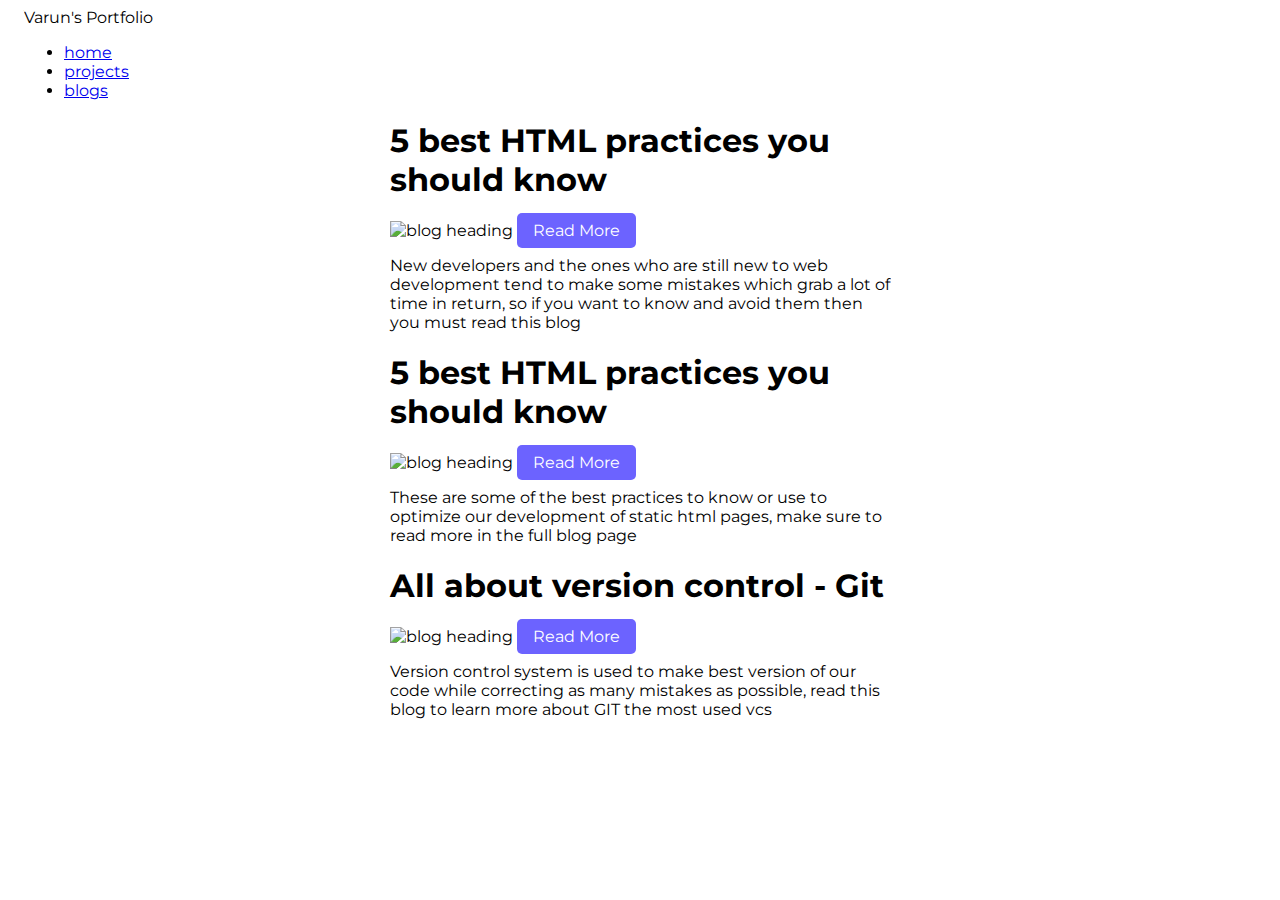
==== blogs.html @ 42ddacec "updated link" ====
<!DOCTYPE html>
<html lang="en">

<head>
    <meta charset="UTF-8">
    <meta http-equiv="X-UA-Compatible" content="IE=edge">
    <meta name="viewport" content="width=device-width, initial-scale=1.0">
    <title>Portfolio | Blogs</title>
    <link rel="stylesheet" href="/styles.css">
</head>

<body>
    <!-- navigation -->
    <nav class="navigation container">
        <div class="nav-brand ">Varun's Portfolio</div>
        <ul class="list-non-bullet">
            <li class="list-item-inline"><a href="/index.html" class="nav-links">home</a></li>
            <li class="list-item-inline"><a href="/projects.html" class="nav-links">projects</a></li>
            <li class="list-item-inline"><a href="/blogs.html" class="nav-links  link-active">blogs</a></li>
        </ul>
    </nav>

    <section class="section ow blogtwo">
        <div class="container container-center">
            <h1>5 best HTML practices you should know</h1>
            <img src="/images/wkszv5dzd5cxd7mjkl6o.jpg" alt="blog heading" class="adjust">
            <a class="link link-primary blog-link" href="https://dev.to/visualway/5-common-html-mistakes-you-should-avoid-205m" target="_blank">Read More</a>
            <p class="blog-link">
                New developers and the ones who are still new to web development tend to make some mistakes which grab a lot of time in return, so if you want to know and avoid them then you must read this blog
            </p>
        </div>
    </section>

    <section class="section blogone">
        <div class=" container container-center ">
            <h1>5 best HTML practices you should know</h1>
            <img src="/images/na1i9h7q47nsm16wtcd1.png " alt="blog heading " class="adjust ">
            <a class="link link-primary blog-link " href="https://dev.to/aycanogut/front-end-resources-1jk2" target="_blank">Read More</a>
            <p class="blog-link ">
                These are some of the best practices to know or use to optimize our development of static html pages, make sure to read more in the full blog page
            </p>
        </div>
    </section>

    <section class="section ow blogtwo">
        <div class="container container-center ">
            <h1>All about version control - Git</h1>
            <img src="/images/git.jpg " alt="blog heading " class="adjust ">
            <a class="link link-primary blog-link " href="https://dev.to/tarungurang/all-about-version-control-git-4jo9 " target="_blank ">Read More</a>
            <p>
                Version control system is used to make best version of our code while correcting as many mistakes as possible, read this blog to learn more about GIT the most used vcs
            </p>
        </div>
    </section>
</body>

</html>
---- styles.css ----
@import url('https://fonts.googleapis.com/css2?family=Montserrat:wght@300;700&family=Outfit:wght@300&display=swap');
:root {
    --primary-color: #6C63FF;
}

body {
    font-family: 'Montserrat', sans-serif;
}

hr {
    margin: 2rem 0rem;
}


/* containers */

.container {
    padding: 0rem 1rem;
}

.container-center {
    max-width: 500px;
    margin: auto;
}


/* links */

.link-primary {
    text-decoration: none;
    color: white;
    padding: 0.5rem 1rem;
    background-color: var(--primary-color);
    border-radius: 5px;
}

.link-secondary {
    text-decoration: none;
    color: var(--primary-color);
    padding: 0.5rem 1rem;
    border: 1px solid var(--primary-color);
    border-radius: 5px;
}
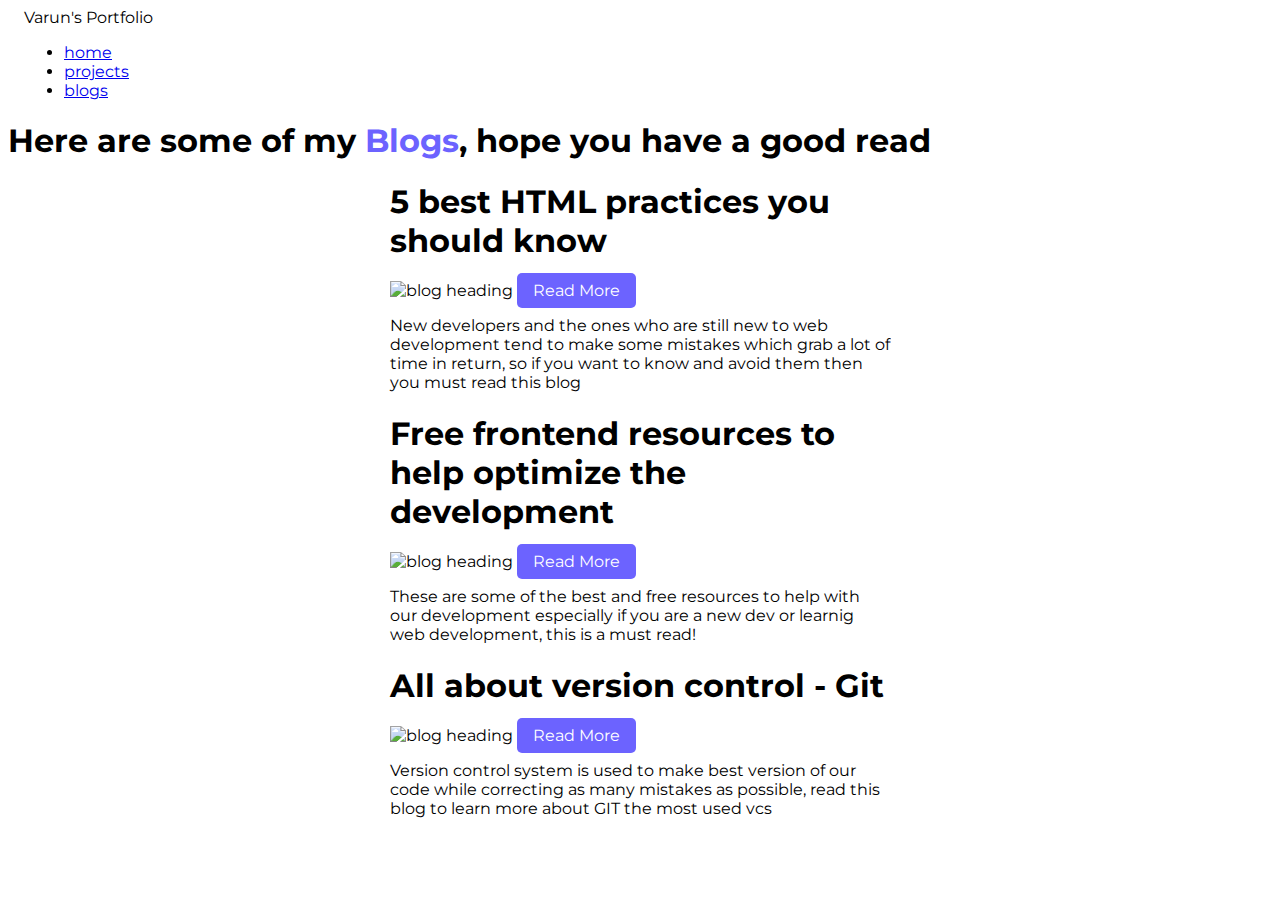
==== commit a8b0b0b7: "corrections in text" ====
--- a/blogs.html
+++ b/blogs.html
@@ -20,6 +20,10 @@
         </ul>
     </nav>
 
+    <header class="hero">
+        <h1 class="hero-heading">Here are some of my <span style="color: var(--primary-color);">Blogs</span>, hope you have a good read</h1>
+    </header>
+
     <section class="section ow blogtwo">
         <div class="container container-center">
             <h1>5 best HTML practices you should know</h1>
@@ -33,11 +37,11 @@
 
     <section class="section blogone">
         <div class=" container container-center ">
-            <h1>5 best HTML practices you should know</h1>
+            <h1>Free frontend resources to help optimize the development</h1>
             <img src="/images/na1i9h7q47nsm16wtcd1.png " alt="blog heading " class="adjust ">
             <a class="link link-primary blog-link " href="https://dev.to/aycanogut/front-end-resources-1jk2" target="_blank">Read More</a>
             <p class="blog-link ">
-                These are some of the best practices to know or use to optimize our development of static html pages, make sure to read more in the full blog page
+                These are some of the best and free resources to help with our development especially if you are a new dev or learnig web development, this is a must read!
             </p>
         </div>
     </section>
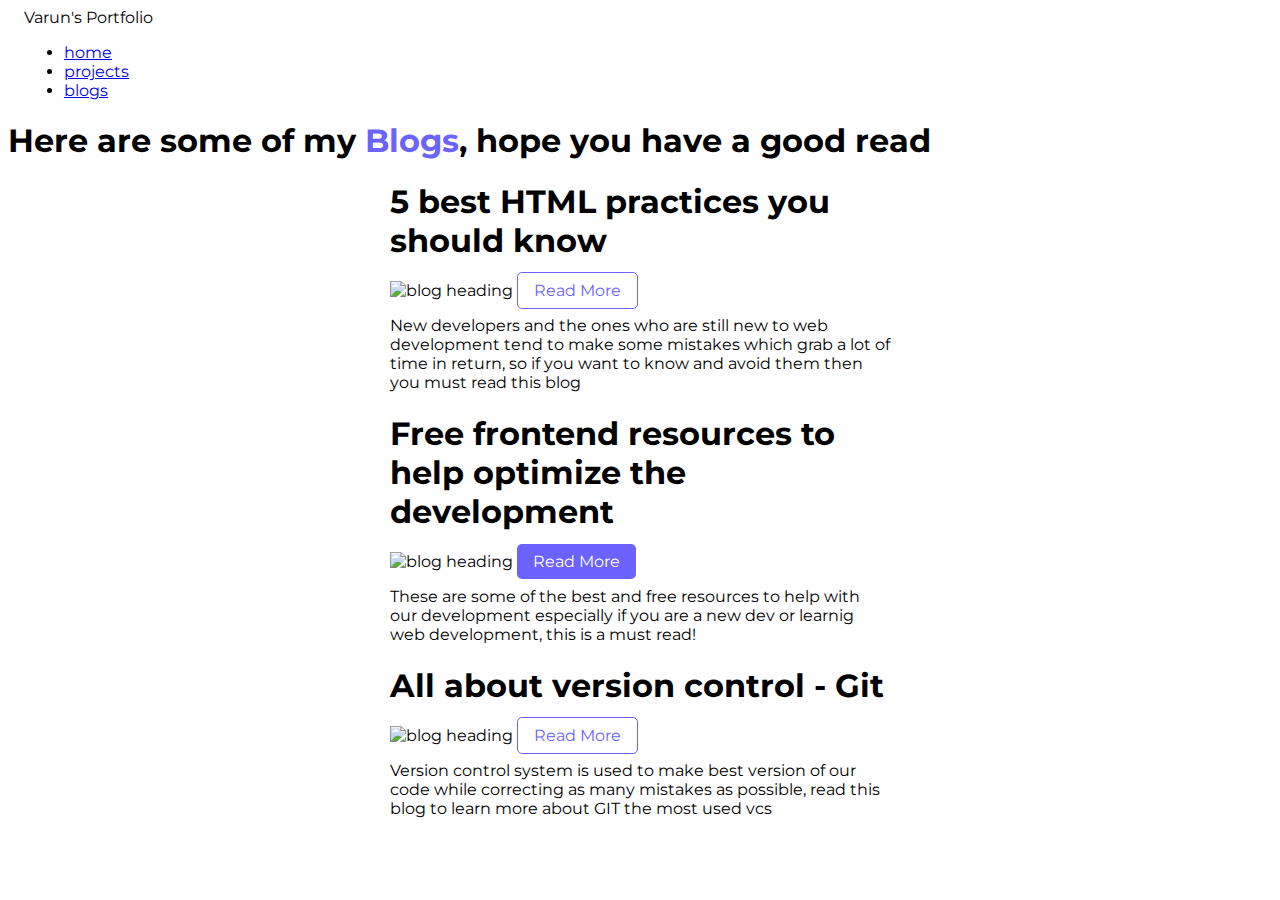
==== commit 1f262bee: "fixed buttons" ====
--- a/blogs.html
+++ b/blogs.html
@@ -28,7 +28,7 @@
         <div class="container container-center">
             <h1>5 best HTML practices you should know</h1>
             <img src="/images/wkszv5dzd5cxd7mjkl6o.jpg" alt="blog heading" class="adjust">
-            <a class="link link-primary blog-link" href="https://dev.to/visualway/5-common-html-mistakes-you-should-avoid-205m" target="_blank">Read More</a>
+            <a class="link link-secondary blog-link" href="https://dev.to/visualway/5-common-html-mistakes-you-should-avoid-205m" target="_blank">Read More</a>
             <p class="blog-link">
                 New developers and the ones who are still new to web development tend to make some mistakes which grab a lot of time in return, so if you want to know and avoid them then you must read this blog
             </p>
@@ -50,7 +50,7 @@
         <div class="container container-center ">
             <h1>All about version control - Git</h1>
             <img src="/images/git.jpg " alt="blog heading " class="adjust ">
-            <a class="link link-primary blog-link " href="https://dev.to/tarungurang/all-about-version-control-git-4jo9 " target="_blank ">Read More</a>
+            <a class="link link-secondary blog-link " href="https://dev.to/tarungurang/all-about-version-control-git-4jo9 " target="_blank ">Read More</a>
             <p>
                 Version control system is used to make best version of our code while correcting as many mistakes as possible, read this blog to learn more about GIT the most used vcs
             </p>
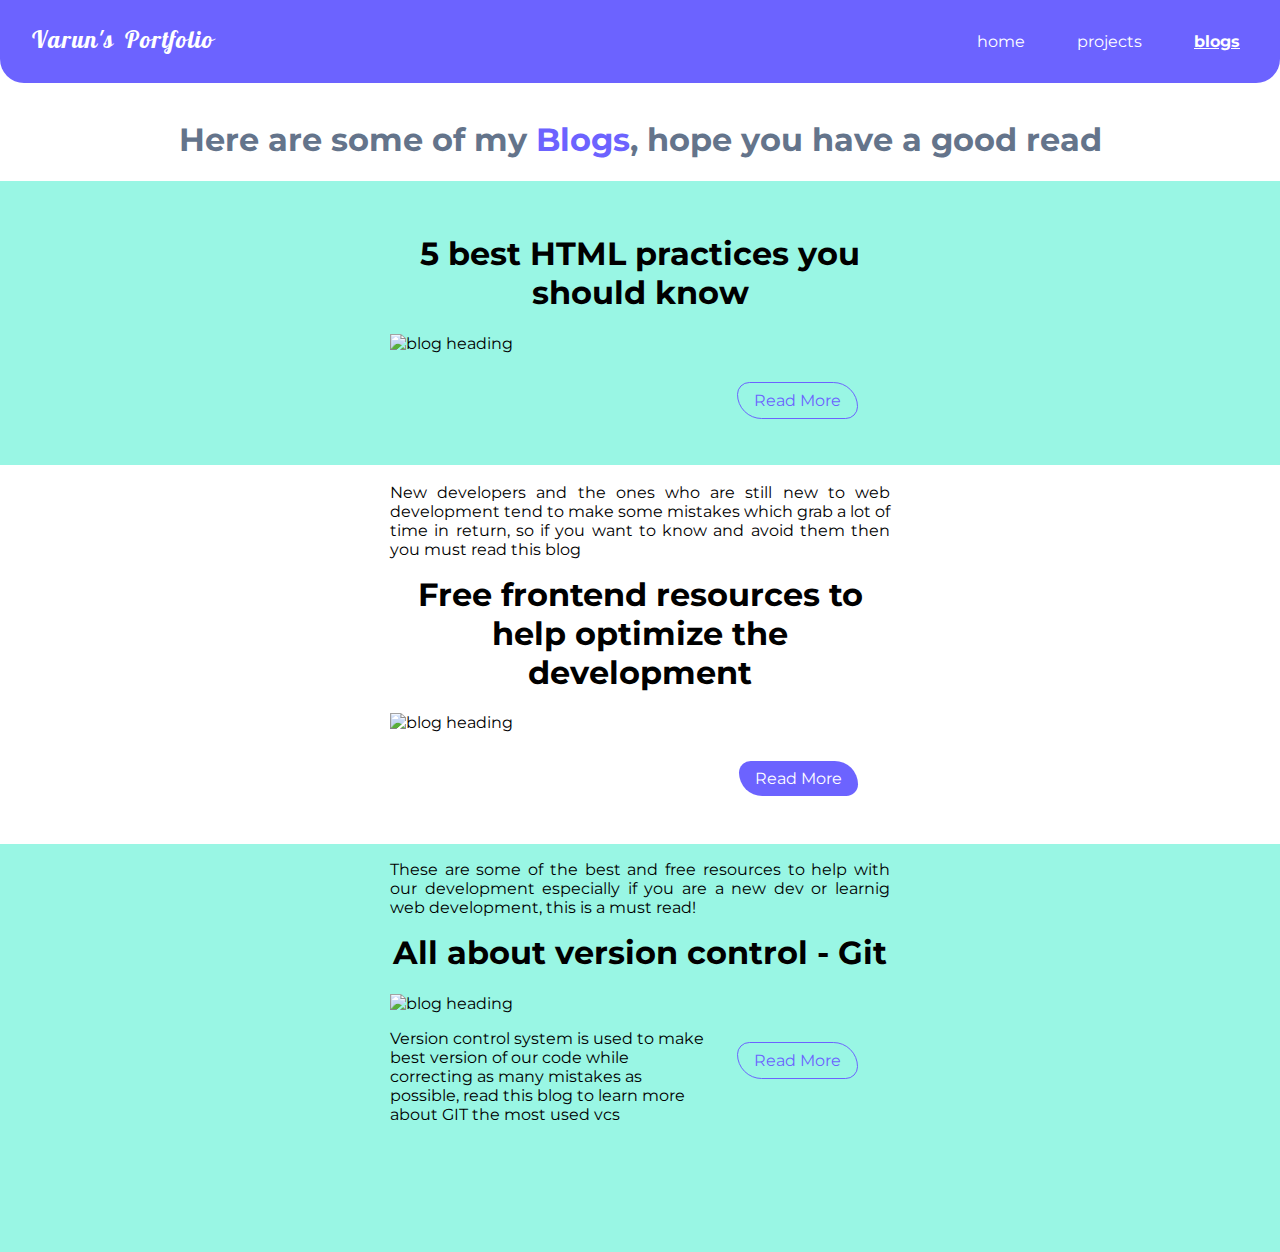
==== commit 79b7dc77: "added stocks and palindrome project and first blog" ====
--- a/blogs.html
+++ b/blogs.html
@@ -50,7 +50,7 @@
         <div class="container container-center ">
             <h1>All about version control - Git</h1>
             <img src="/images/git.jpg " alt="blog heading " class="adjust ">
-            <a class="link link-secondary blog-link " href="https://dev.to/tarungurang/all-about-version-control-git-4jo9 " target="_blank ">Read More</a>
+            <a class="link link-secondary blog-link " href="https://meenank.hashnode.dev/what-is-version-control-system-and-lets-talk-about-git-and-github" target="_blank ">Read More</a>
             <p>
                 Version control system is used to make best version of our code while correcting as many mistakes as possible, read this blog to learn more about GIT the most used vcs
             </p>
--- a/styles.css
+++ b/styles.css
@@ -1,10 +1,15 @@
+@import url('https://fonts.googleapis.com/css2?family=Pushster&display=swap');
 @import url('https://fonts.googleapis.com/css2?family=Montserrat:wght@300;700&family=Outfit:wght@300&display=swap');
 :root {
     --primary-color: #6C63FF;
+    --second-color: #64748b;
+    --off-white: #99f6e4;
+    --golden-yellow: #ffbd00;
 }
 
 body {
     font-family: 'Montserrat', sans-serif;
+    margin: 0%;
 }
 
 hr {
@@ -31,7 +36,7 @@
     color: white;
     padding: 0.5rem 1rem;
     background-color: var(--primary-color);
-    border-radius: 5px;
+    border-radius: 1rem 2rem;
 }
 
 .link-secondary {
@@ -39,5 +44,156 @@
     color: var(--primary-color);
     padding: 0.5rem 1rem;
     border: 1px solid var(--primary-color);
-    border-radius: 5px;
+    border-radius: 1rem 2rem;
+}
+
+
+/* lists */
+
+.list-non-bullet {
+    list-style-type: none;
+}
+
+.list-item-inline {
+    display: inline;
+    padding: 0rem 0.5rem;
+}
+
+
+/* navigation bar */
+
+.navigation {
+    background-color: var(--primary-color);
+    color: white;
+    padding: 1rem 1rem;
+    border-bottom-left-radius: 1.5rem;
+    border-bottom-right-radius: 1.5rem;
+    overflow: hidden;
+}
+
+.navigation ul {
+    text-align: right;
+}
+
+.nav-links {
+    color: white;
+    text-decoration: none;
+    place-items: right;
+    padding: 1rem 1rem;
+    /* border: 1px solid white; */
+}
+
+.nav-brand {
+    float: left;
+    font-family: pushster;
+    font-size: 1.5rem;
+    max-width: 13rem;
+    margin-top: 0.5rem;
+    margin-left: 1rem;
+    letter-spacing: 1px;
+    word-spacing: 0.3rem;
+    color: white;
+    /* border: 1px solid yellow; */
+}
+
+.link-active {
+    font-weight: bold;
+    text-decoration: underline;
+}
+
+
+/* header */
+
+.hero {
+    padding-top: 1rem;
+}
+
+.hero-heading {
+    color: var(--second-color);
+    text-align: center;
+    /* padding-bottom: 1rem; */
+    /* border: 1px solid yellow; */
+}
+
+.hero-img {
+    max-width: 620px;
+    margin: auto;
+    margin-top: 1rem;
+    display: block;
+}
+
+
+/* section */
+
+.section {
+    padding: 2rem 0rem;
+}
+
+.section h1 {
+    text-align: center;
+}
+
+.ow {
+    background-color: var(--off-white);
+}
+
+
+/* footer */
+
+.nodeco {
+    text-decoration: none;
+    color: white;
+    padding: 1rem 1rem;
+}
+
+.footer {
+    /* border: px solid yellow; */
+    background-color: var(--primary-color);
+    padding: 2rem 3rem;
+    text-align: center;
+    color: white;
+    border-top-left-radius: 1.5rem;
+    border-top-right-radius: 1.5rem;
+}
+
+.footer ul {
+    padding-inline-start: 0px;
+}
+
+.footer-heading {
+    font-weight: bold;
+}
+
+
+/*  processing gif*/
+
+.processing {
+    width: 4rem;
+    height: 4rem;
+    padding-top: 1rem;
+    /* border: 1px solid yellow; */
+}
+
+.adjust {
+    max-width: 300px;
+    height: auto;
+    /* float: left; */
+}
+
+.section .blog-link {
+    float: right;
+    text-align: justify;
+}
+
+.section a {
+    margin: 3rem 2rem;
+}
+
+.blogtwo {
+    margin-top: 0rem;
+    padding-bottom: 7rem;
+}
+
+.blogone {
+    margin-bottom: 5rem;
 }